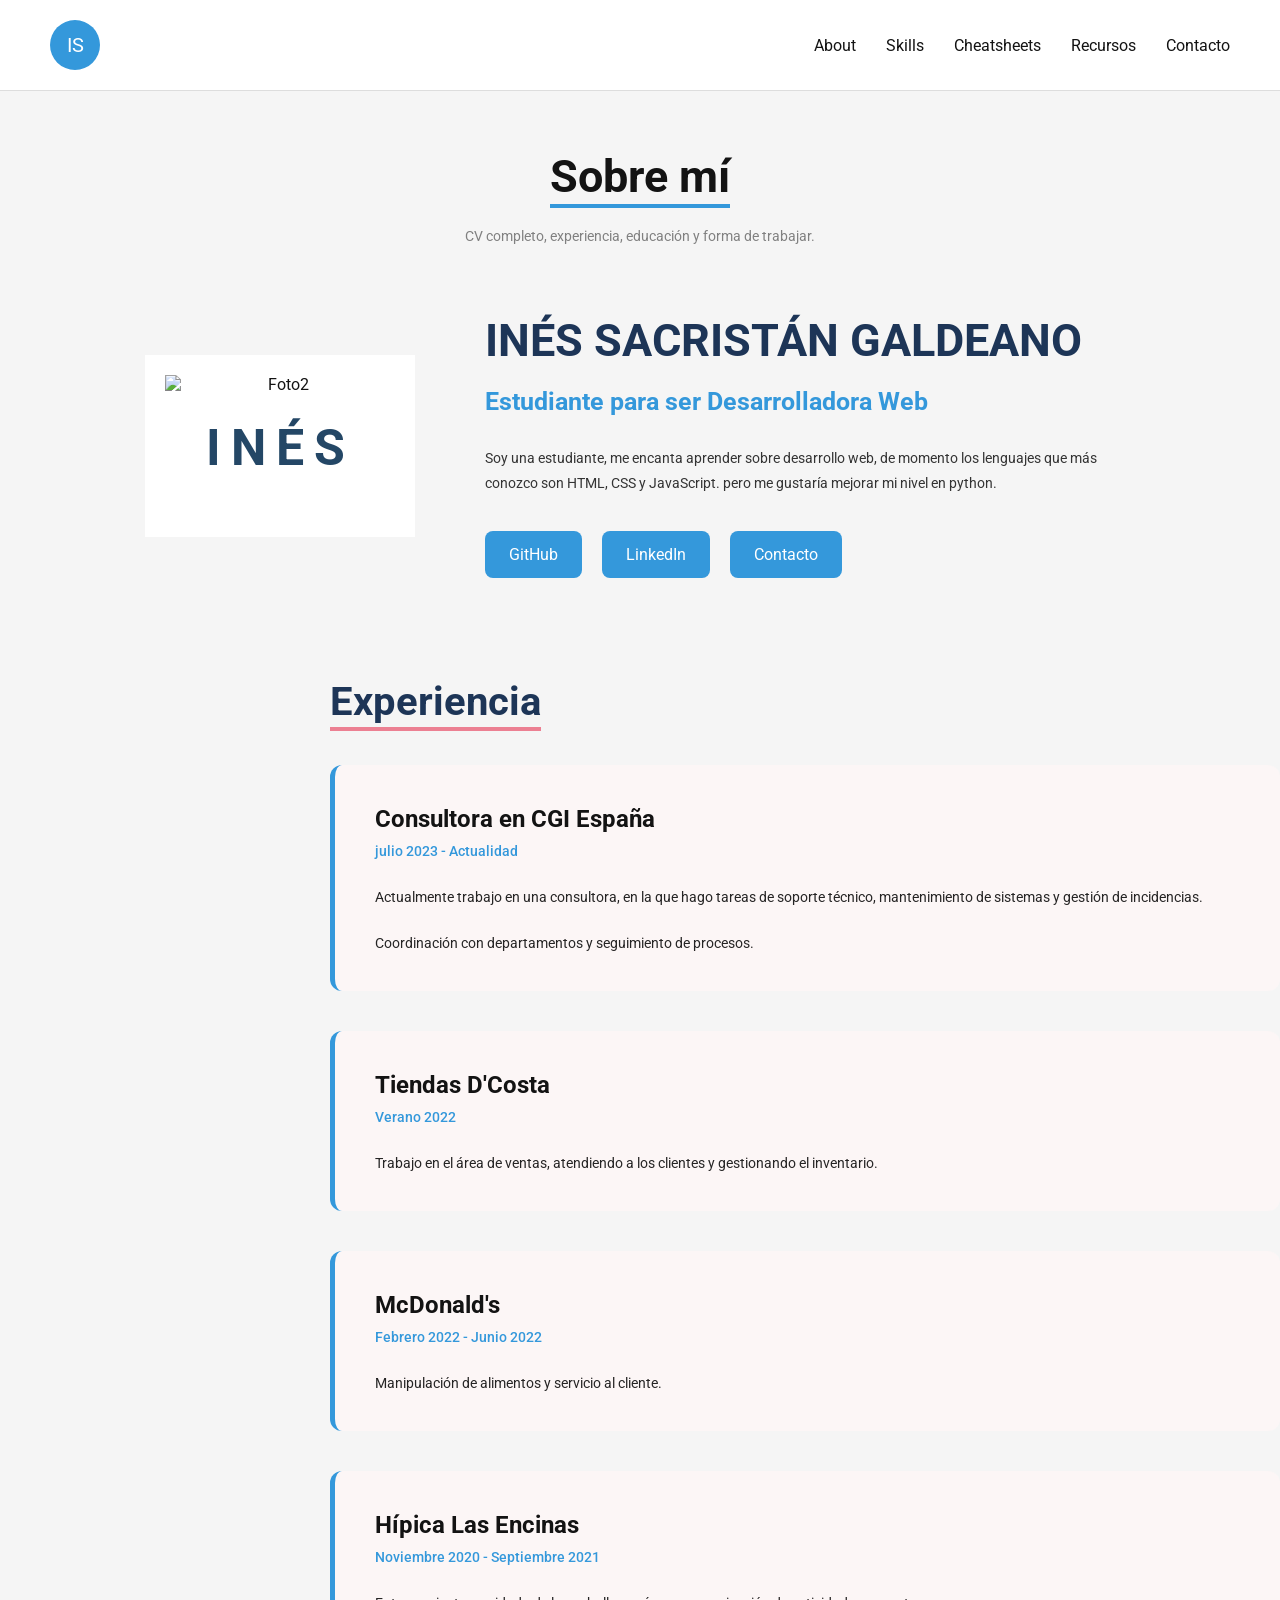
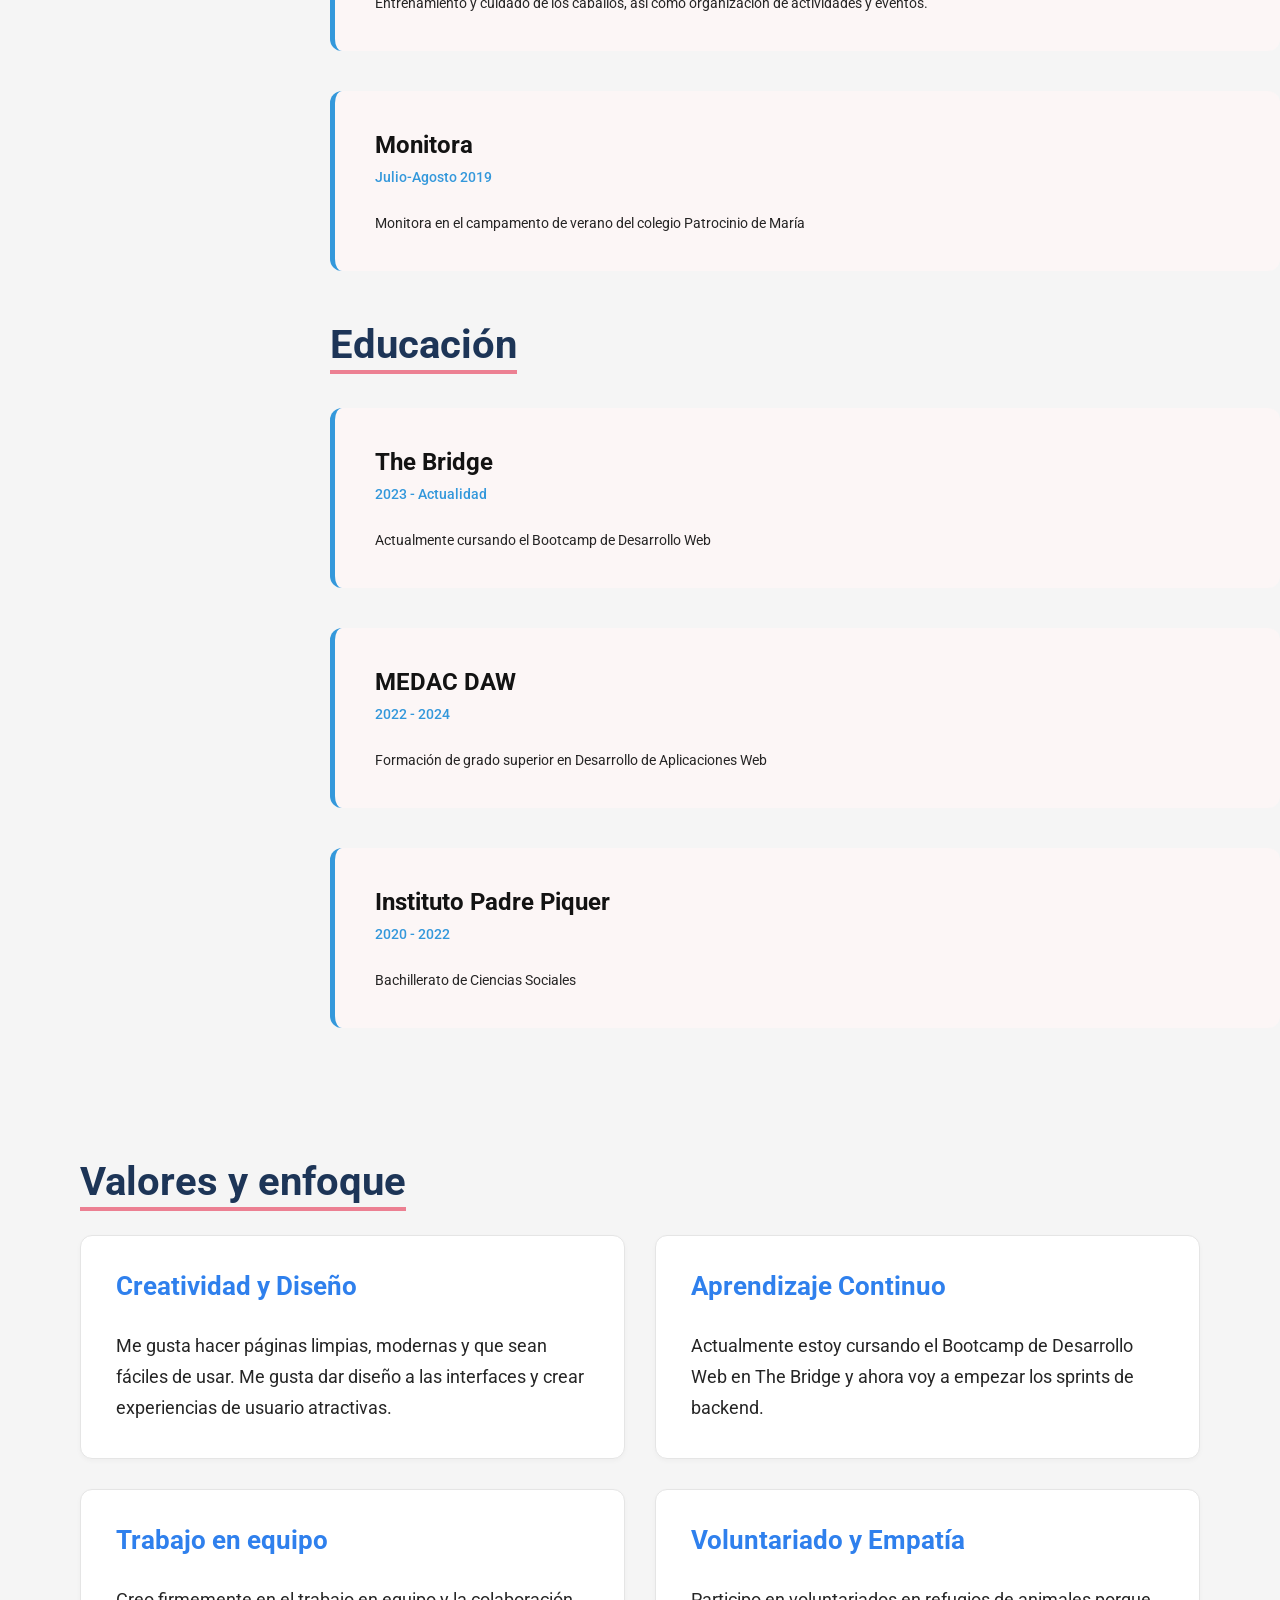
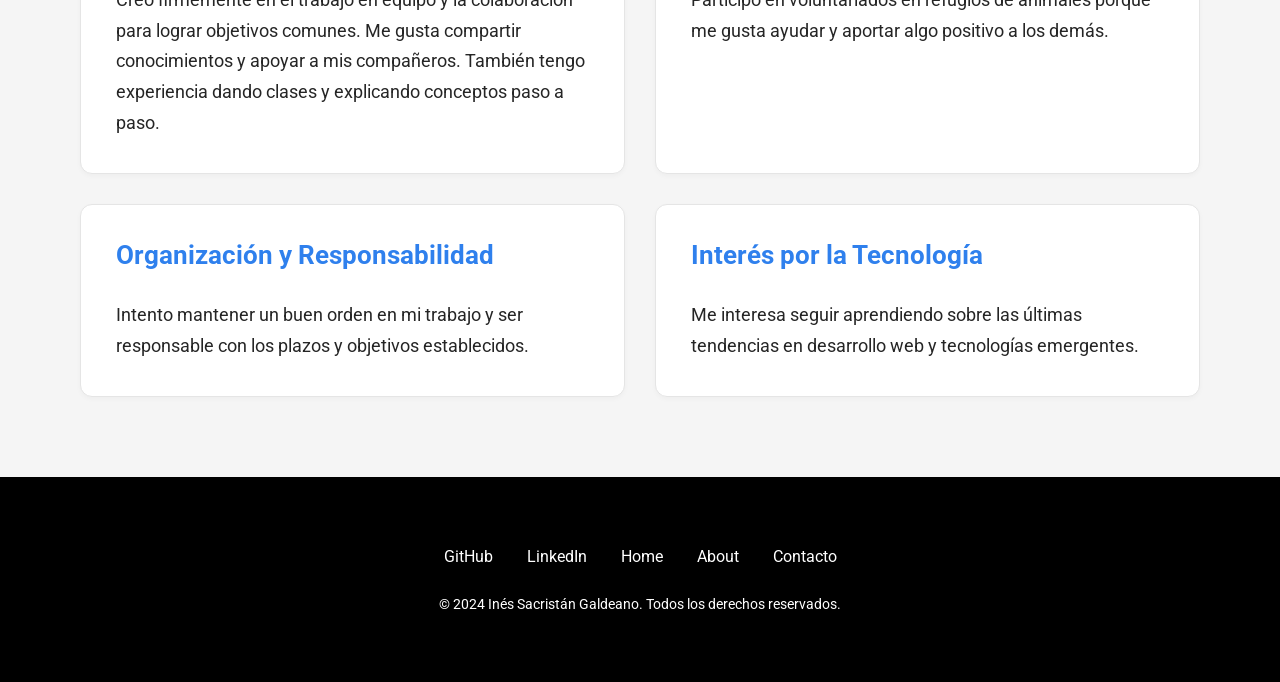
==== about.html @ 1d40e185 "Sprint 3: Finalización About Me" ====
<!DOCTYPE html>
<html lang="es">
<head>
  <meta charset="UTF-8">
  <title>About - CV & Portfolio</title>
  <link rel="stylesheet" href="CSS/reset.css">
  <link rel="stylesheet" href="CSS/styles.css">
</head>

<body class="about">
    <header>
    <nav>
        <a href="index.html" class="logo">IS</a>

        <ul>
            <li><a href="about.html">About</a></li>
            <li><a href="skills.html">Skills</a></li>
            <li><a href="cheatsheets.html">Cheatsheets</a></li>
            <li><a href="recursos.html">Recursos</a></li>
            <li><a href="contacto.html">Contacto</a></li>
        </ul>
        <div class="hamburguesa">☰</div>
    </nav>
    </header>
    <div class="titulo">
        <h1>Sobre mí</h1>
        <p>CV completo, experiencia, educación y forma de trabajar.</p>
    </div>

    <section class = "Sobremi">
        <div class="foto-polaroid">
            <img src="https://res.cloudinary.com/dtuc8tmpu/image/upload/v1778611670/foto_Tomi.jpg" alt="Foto2">
            <h1>INÉS</h1>
        </div>
    <div class="contenido">
       <h2>INÉS SACRISTÁN GALDEANO</h2>
       <h3>Estudiante para ser Desarrolladora Web</h3>
       <p>Soy una estudiante, me encanta aprender sobre desarrollo web, de momento los lenguajes que más conozco son HTML, CSS y JavaScript. pero me gustaría mejorar mi nivel en python.</p>
    
    <div class="botones">
        <a href="https://github.com/13082002-eng" target="_blank" class="boton">GitHub</a>
       <a href="https://www.linkedin.com/feed/" target="_blank" class="boton">LinkedIn</a>
       <a href="contacto.html" target="_blank" class="boton">Contacto</a>
    </div>
    </div>
    </section>

    <section class="experiencia">
        <h1>Experiencia</h1>
            <div class="CGI">
                <h2>Consultora en CGI España</h2>
                <p class="fecha">julio 2023 - Actualidad</p>
                <p>Actualmente trabajo en una consultora, en la que hago tareas de soporte técnico, mantenimiento de sistemas y gestión de incidencias.</p>
                <p>Coordinación con departamentos y seguimiento de procesos.</p>
            </div>
            <div class ="tiendas">
                <h2>Tiendas D'Costa</h2>
                <p class="fecha">Verano 2022</p>
                <p>Trabajo en el área de ventas, atendiendo a los clientes y gestionando el inventario.</p>
            </div>
            <div class="McDonald">
                <h2>McDonald's</h2>
                <p class="fecha">Febrero 2022 - Junio 2022</p>
                <p>Manipulación de alimentos y servicio al cliente.</p>
            </div>
            <div class="equitacion">
                <h2>Hípica Las Encinas</h2>
                <p class="fecha">Noviembre 2020 - Septiembre 2021</p>
                <p>Entrenamiento y cuidado de los caballos, así como organización de actividades y eventos.</p>
            </div>
            <div class ="monitora">
                <h2>Monitora</h2>
                <p class="fecha">Julio-Agosto 2019</p>
                <p>Monitora en el campamento de verano del colegio Patrocinio de María</p>
            </div>
    </section>

    <section class="educacion">
        <h1>Educación</h1>
        <div class="TheBridge">
            <h2>The Bridge</h2>
            <p class="fecha">2023 - Actualidad</p>
            <p>Actualmente cursando el Bootcamp de Desarrollo Web</p>
        </div>
        <div class="MEDAC">
            <h2>MEDAC DAW</h2>
            <p class="fecha">2022 - 2024</p>
            <p>Formación de grado superior en Desarrollo de Aplicaciones Web</p>
        </div>
        <div class="PadrePiquer">
            <h2>Instituto Padre Piquer</h2>
            <p class="fecha">2020 - 2022</p>
            <p>Bachillerato de Ciencias Sociales</p>
        </div>
    </section>

    <section class="valores">
        <h1>Valores y enfoque</h1>
        <div class="creatividad">
            <h2>Creatividad y Diseño</h2>
            <p>Me gusta hacer páginas limpias, modernas y que sean fáciles de usar. Me gusta dar diseño a las interfaces y crear experiencias de usuario atractivas.</p>
        </div>
        <div class="aprendizaje">
            <h2>Aprendizaje Continuo</h2>
            <p>Actualmente estoy cursando el Bootcamp de Desarrollo Web en The Bridge y ahora voy a empezar los sprints de backend.</p>
        </div>
        <div class="equipo">
            <h2>Trabajo en equipo</h2>
            <p>Creo firmemente en el trabajo en equipo y la colaboración para lograr objetivos comunes. Me gusta compartir conocimientos y apoyar a mis compañeros. También tengo experiencia dando clases y explicando conceptos paso a paso.</p>
        </div>
        <div class="voluntariado">
            <h2>Voluntariado y Empatía</h2>
            <p>Participo en voluntariados en refugios de animales porque me gusta ayudar y aportar algo positivo a los demás.</p>
        </div>
        <div class="organizacion">
            <h2>Organización y Responsabilidad</h2>
            <p>Intento mantener un buen orden en mi trabajo y ser responsable con los plazos y objetivos establecidos.</p>
        </div>
        <div class="interes">
            <h2>Interés por la Tecnología</h2>
            <p>Me interesa seguir aprendiendo sobre las últimas tendencias en desarrollo web y tecnologías emergentes.</p>
        </div>
    </section>
    <footer>
      <a href="https://github.com/13082002-eng" target="_blank">GitHub</a>
       <a href="https://www.linkedin.com/feed/" target="_blank">LinkedIn</a>
       <a href="index.html">Home</a>
        <a href="about.html" target="_blank">About</a>
       <a href="contacto.html" target="_blank">Contacto</a>
        <p>© 2024 Inés Sacristán Galdeano. Todos los derechos reservados.</p>
    </footer>
</body>
</html>
---- CSS/styles.css ----
@import url('https://fonts.googleapis.com/css2?family=Roboto:wght@300;400;500;700;900&display=swap');

:root{
    /*Pesos de fuente*/
    --peso-light: 300;
    --peso-normal: 400;
    --peso-medium: 500;
    --peso-bold: 700;
    --peso-black: 900;
    /*Colores*/
    --color-principal: #6c63ff;


    --color-secundario: #aca4a4;
    --color-fondo: #f5f5f5;
    --color-texto: #131313;
    --color-hover: #8b84ff;
}

body{
    font-family: 'Roboto', sans-serif;
    background-color: var(--color-fondo);
    color: var(--color-texto);
}

header{
    position: fixed;
    top:0;
    width: 100%;
    background-color: white;
    border-bottom: 1px solid #ddd;
    padding: 20px 50px;
}

nav{
    display: flex;
    justify-content: space-between;
    align-items: center;
}

nav ul{
    display: flex;
    gap: 30px;
}

nav a{
    color: var(--color-texto);
    transition: 0.3s;
    font-weight: var(--medium);
    position:relative;
}

nav a:hover{
    color: var(--color-principal);
}

nav a::after{
    content: "";
    position: absolute;
    left: 0;
    bottom: -5px;
    width: 0%;
    height: 2px;
    background-color: var(--color-principal);
    transition: 0.3s;
}

nav a:hover::after{
    width: 100%;
}

.logo{
    width: 50px;
    height: 50px;
    border-radius: 50%;
    background-color: var(--color-principal);
    color: white;
    display: flex;
    justify-content: center;
    align-items: center;
    font-weight: var(--black);
    font-size: 20px;
}

/* CUERPO */

.cuerpo{
    min-height: 100vh;
    display: flex;
    justify-content: center;
    align-items: center;
    gap: 80px;
    padding: 120px 50px;
}

.cuerpo img{
    width: 350px;
    height: 350px;
    object-fit: cover;
    border-radius: 50%;
    border: 5px solid white;
}

.cuerpo div{
    max-width: 600px;
}

.cuerpo h1{
    font-size: 60px;
    margin-bottom: 20px;
    font-weight: var(--black);
}

.cuerpo p{
    line-height: 1.8;
    font-size: 18px;
    font-weight: var(--regular);
}

/* HAMBURGUESA */

.hamburguesa{
    display: none;
    font-size: 35px;
    cursor: pointer;
}

/*CONTACTO*/

/* CENTRAR FORMULARIO */
form{
    width: 100%;
    max-width: 500px;
    margin: 120px auto;
    padding: 40px;
    background-color: white;
    border-radius: 12px;
    box-shadow: 0 10px 30px rgba(0,0,0,0.1);
    display: flex;
    flex-direction: column;
    gap: 15px;
    margin-top: -10px;
}

/* LABELS */
label{
    font-weight: 500;
    margin-top: 10px;
}

/* INPUTS Y TEXTAREA */
input, textarea{
    padding: 12px;
    border: 1px solid #ddd;
    border-radius: 8px;
    font-size: 16px;
    transition: 0.3s;
}

/* EFECTO AL HACER CLICK */
input:focus,
textarea:focus{
    border-color: var(--color-principal);
    outline: none;
}

/* TEXTAREA */
textarea{
    min-height: 120px;
    resize: none;
}

/* BOTÓN */
button{
    padding: 12px;
    background-color: var(--color-principal);
    color: white;
    border: none;
    border-radius: 8px;
    font-weight: 600;
    cursor: pointer;
    transition: 0.3s;
}

/* HOVER BOTÓN */
button:hover{
    background-color: var(--color-hover);
}

/*CONTACTO*/

.contacto{
    padding: 120px 50px;
    text-align: center;
    text-decoration: underline rgb(175, 44, 223);
}

.parrafo{
    padding: 50px;
    text-align: center;
    margin-top: -150px;
    color: grey;
}

/* FOOTER */

footer{
    background-color: black;
    text-align: center;
    padding: 70px 0;
    margin-top: 50px;
}

footer p{
    color: white;
    font-size: 14px;
}

footer a{
    color: white;
    margin: 0 15px;
    transition: 0.3s;
}

footer a:hover{
    color: var(--color-principal);
}

p{
    margin-top: 30px;
    font-size: 14px;
    color: #000000da;
}


/* RESPONSIVE */

@media(max-width: 768px){

    nav ul{
        display: none;
    }

    .hamburguesa{
        display: block;
    }

    .cuerpo{
        flex-direction: column;
        text-align: center;
    }

    .cuerpo h1{
        font-size: 40px;
    }

    .cuerpo img{
        width: 250px;
        height: 250px;
    }
}

/* ABOUT */

.about .logo{
    color:white;
    background-color: #3498db;
}

/* FOTO POLAROID + CONTENIDO */

.titulo{
    text-align: center;
    margin-top: 150px;
    margin-bottom: 70px;
}

.titulo h1{
    font-size: 45px;
    text-decoration: underline #3498db;
    text-underline-offset: 12px;
}

.titulo p{
    margin-top: 25px;
    color: gray;
}

/* SECCION SOBRE MI */

.Sobremi{
    display: flex;
    margin-top: -50px;
    justify-content: center;
    align-items: center;
    gap: 70px;
    padding: 50px;
    flex-wrap: wrap;
}

/* FOTO POLAROID */

.foto-polaroid{
    width: 270px;
    background-color: white;
    padding: 20px 20px 60px 20px;
    text-align: center;
}

.foto-polaroid img{
    width: 100%;
    display: block;
}

.foto-polaroid h1{
    margin-top: 25px;
    letter-spacing: 10px;
    font-size: 50px;
    color: #244766;
}

/* CONTENIDO */

.contenido{
    max-width: 650px;
}

.contenido h2{
    font-size: 45px;

    margin-bottom: 20px;

    color: #1d3557;
}

.contenido h3{
    color: #3498db;

    margin-bottom: 30px;

    font-size: 25px;
}

.contenido p{
    line-height: 1.8;

    color: #333;

    margin-bottom: 35px;
}

/* BOTONES */

.botones{
    display: flex;

    gap: 20px;
}

.boton{
    text-decoration: none;

    background-color: #3498db;

    color: white;

    padding: 14px 24px;

    border-radius: 8px;

    transition: 0.3s;
}

.boton:hover{
    background-color: #217dbb;
}

/*EXPERIENCIA y EDUCACIÓN*/

.experiencia, .educacion{
    display: flex;
    flex-direction: column;
    gap: 40px;
}

.experiencia h1, .educacion h1{
    margin-left: 330px;
}

.experiencia h1, .educacion h1, .valores h1{
    font-size: 40px;
    color: #1d3557;
    margin-top: 50px;
    text-decoration: underline rgb(236, 128, 146);
    text-underline-offset: 12px;
}


.CGI, .tiendas, .McDonald, .equitacion, .monitora, .TheBridge, .MEDAC, .PadrePiquer{
    background-color: rgb(252, 246, 246);
    padding: 40px;
    border-radius: 12px;
    border-left: #3498db 5px solid;
    margin-left: 330px;
}

.fecha{
    color: #3498db;
    font-weight: 500;
    margin-top: 10px;
}

/* VALORES */

.valores {
    max-width: 1200px;
    margin: 80px auto;
}

/* GRID */
.valores {
    display: grid;
    grid-template-columns: repeat(2, 1fr);
    gap: 30px;
    padding: 0 40px;
}

/* El título ocupa toda la fila */
.valores > h1 {
    grid-column: 1 / -1;
}

/* TARJETAS */
.valores div {
    background-color: white;
    border: 1px solid #e5e5e5;
    border-radius: 12px;
    padding: 35px;
    box-shadow: 0 2px 5px rgba(0,0,0,0.03);
}

/* TITULOS */
.valores h2 {
    color: #2f80ed;
    margin-bottom: 20px;
    font-size: 26px;
}

/* TEXTO */
.valores p {
    line-height: 1.7;
    font-size: 18px;
}

body.about {
    background-color: #f5f5f5;
}

/* RESPONSIVE */
@media (max-width: 768px) {
    .valores {
        grid-template-columns: 1fr;
    }
}
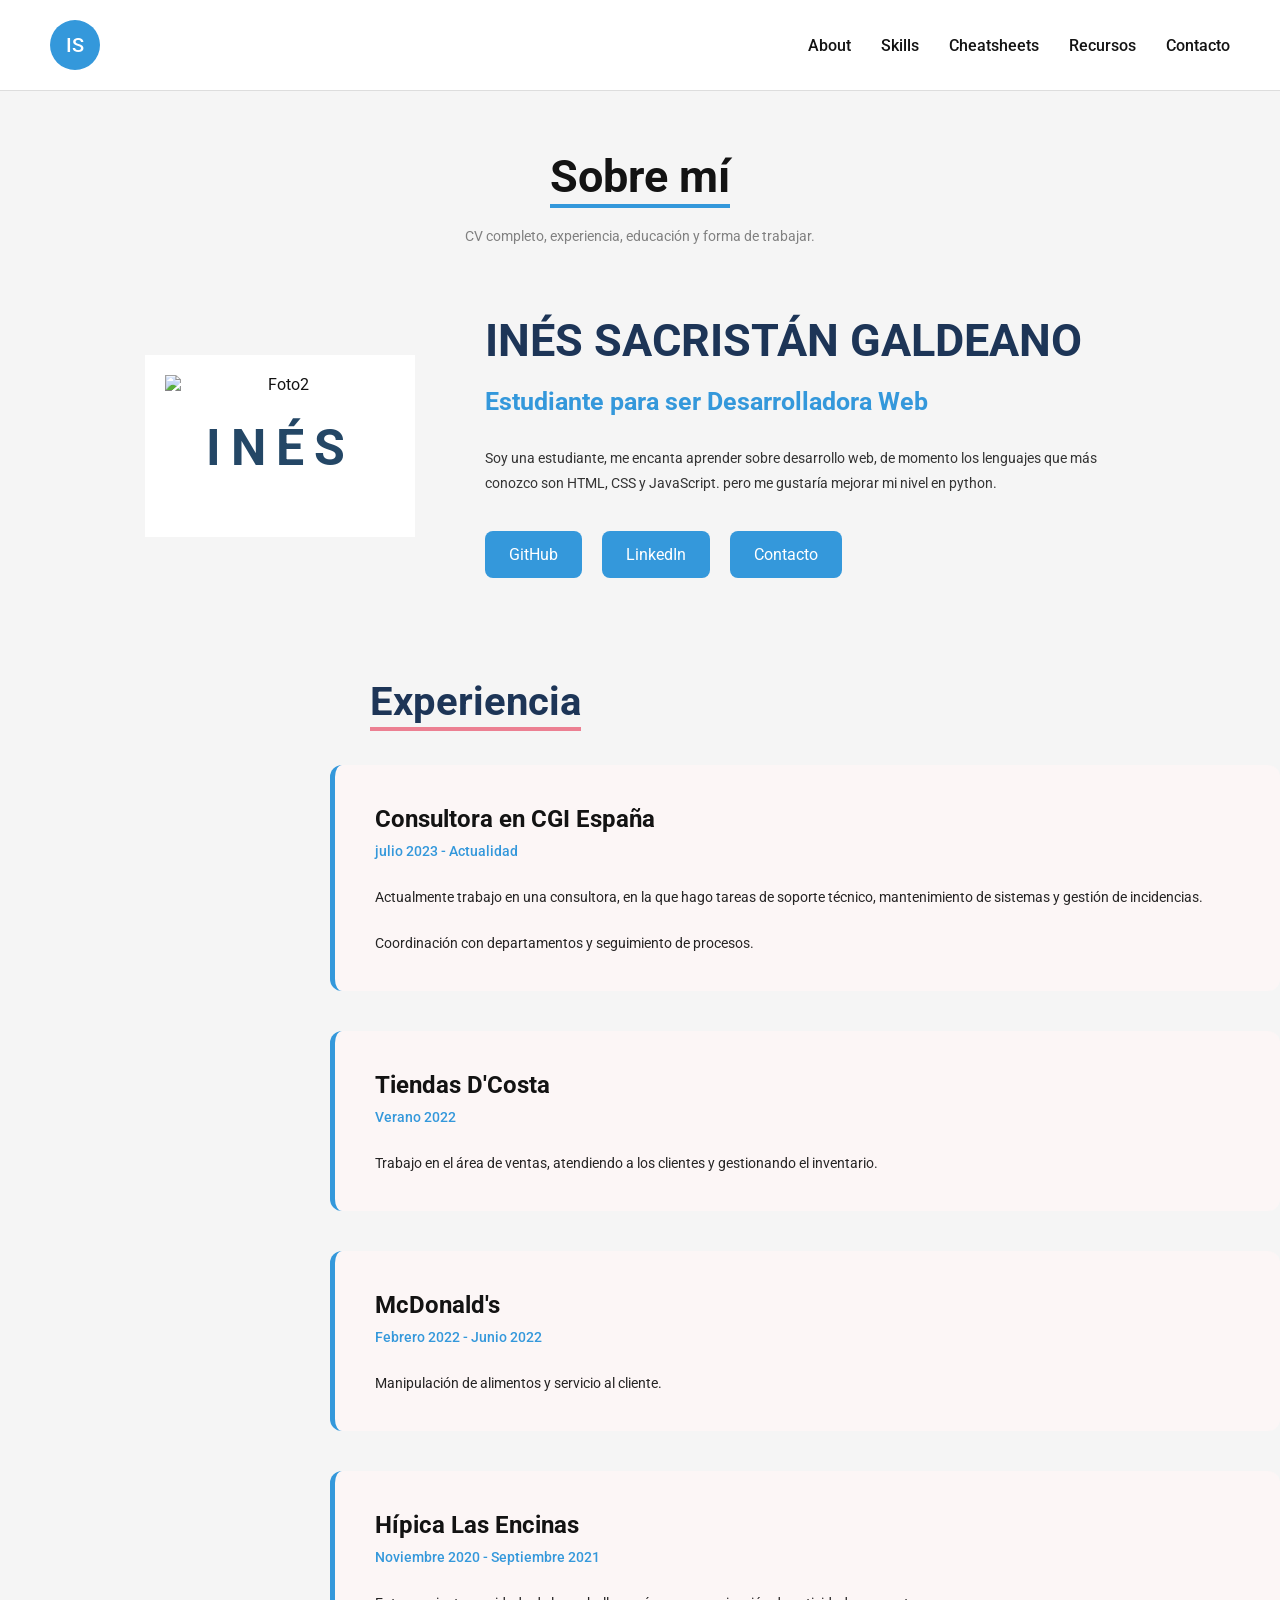
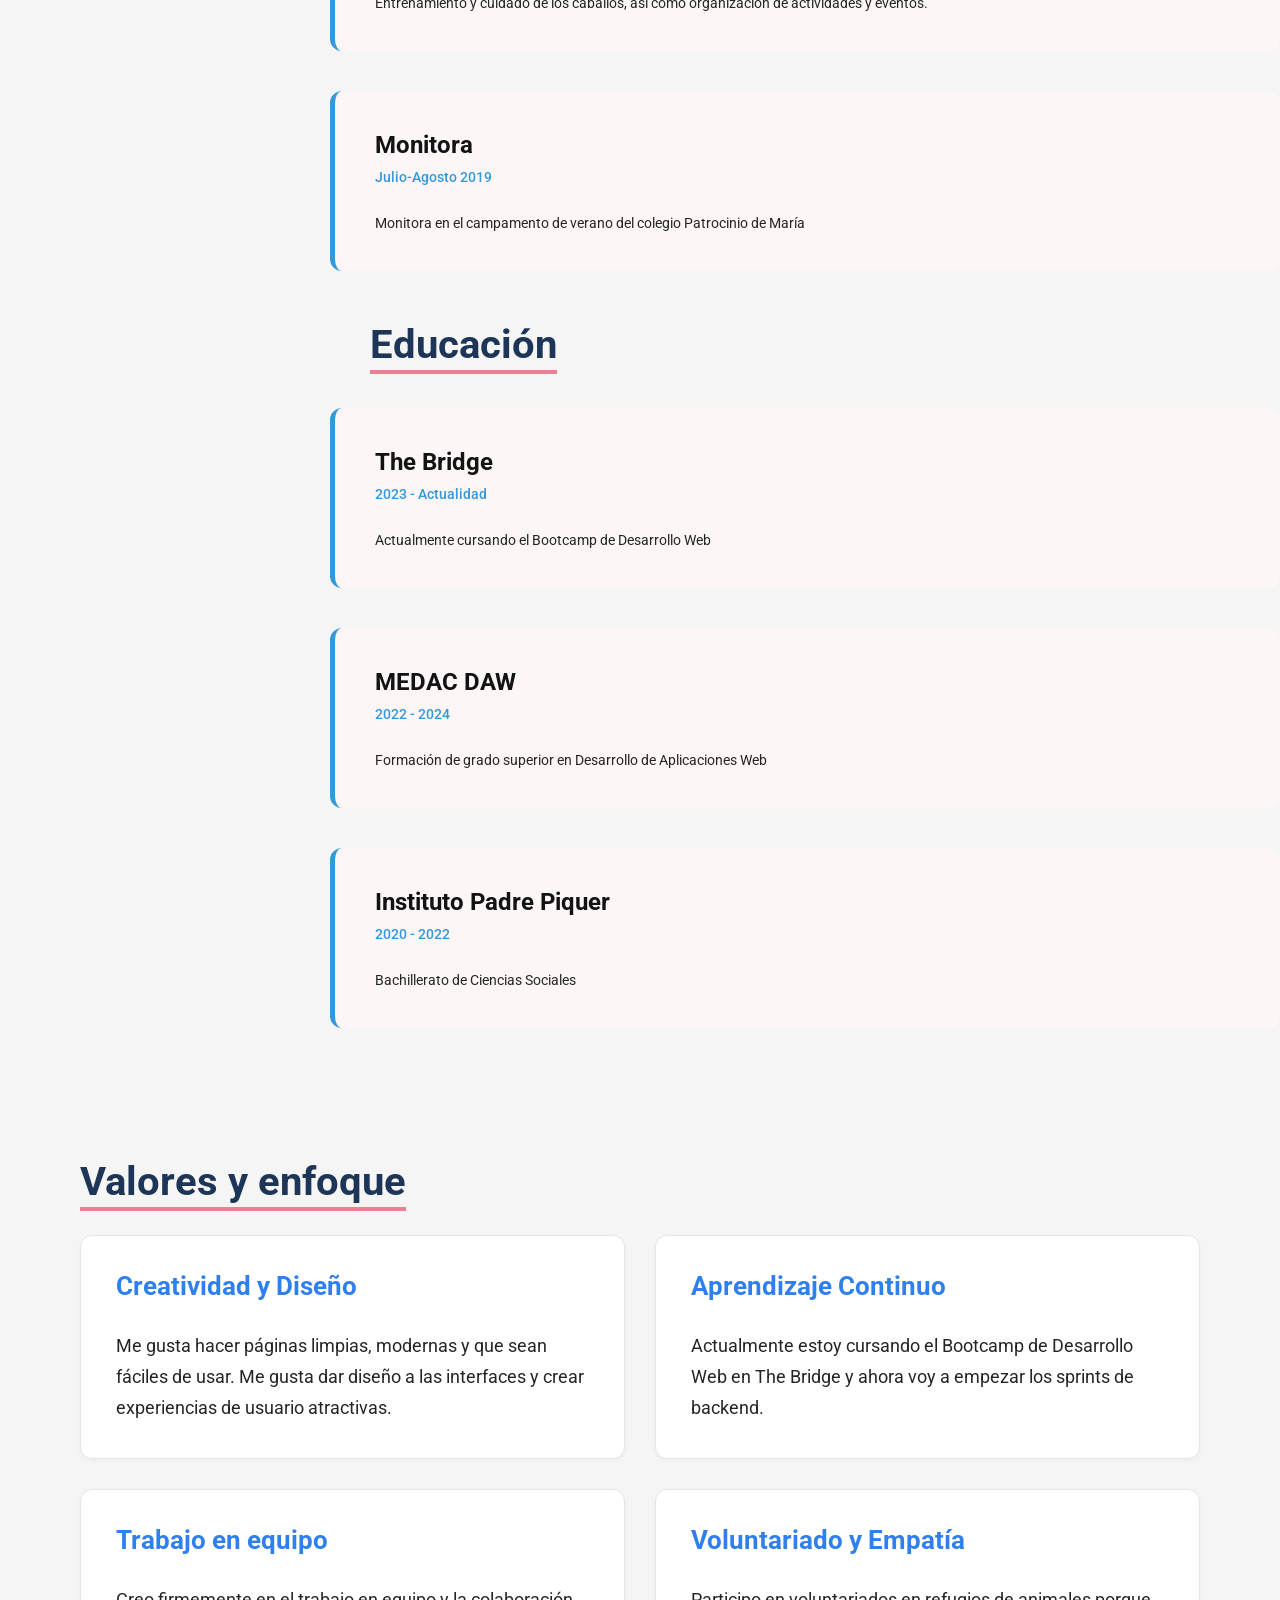
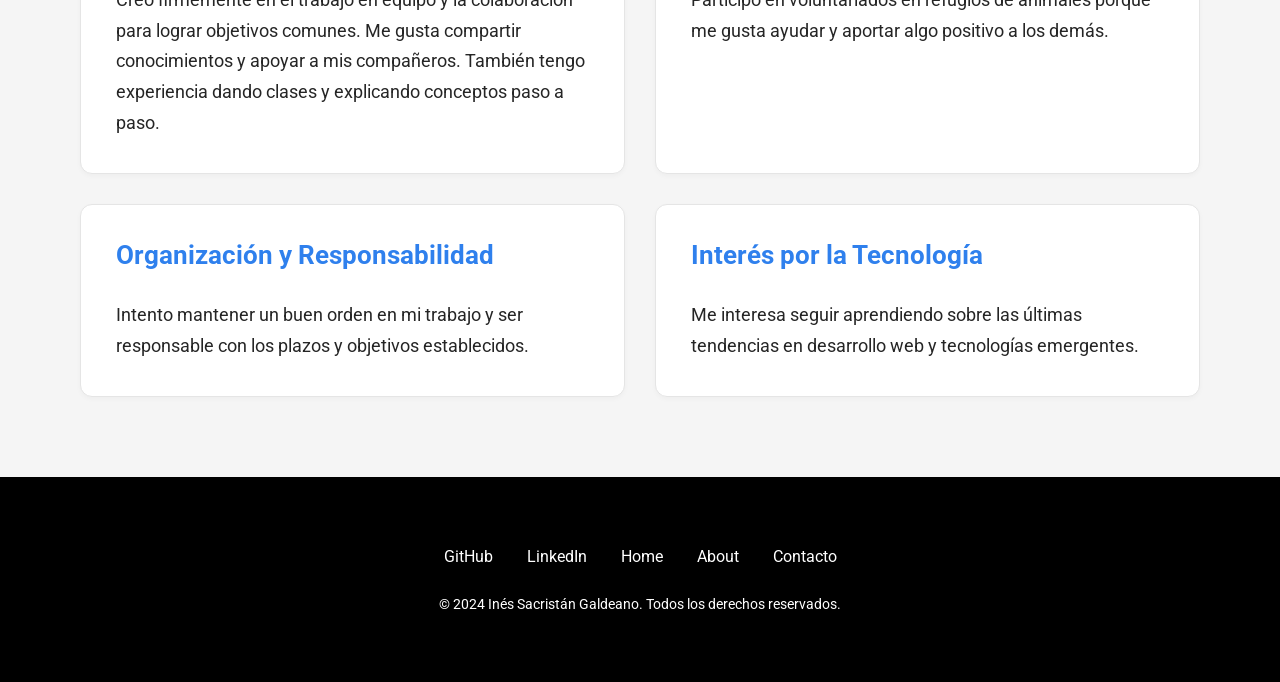
==== commit 59c16ca6: "Sprint 3: Finalización About Me" ====
--- a/about.html
+++ b/about.html
@@ -2,6 +2,7 @@
 <html lang="es">
 <head>
   <meta charset="UTF-8">
+  <meta name="viewport" content="width=device-width, initial-scale=1.0">
   <title>About - CV & Portfolio</title>
   <link rel="stylesheet" href="CSS/reset.css">
   <link rel="stylesheet" href="CSS/styles.css">
@@ -9,7 +10,7 @@
 
 <body class="about">
     <header>
-    <nav>
+    <nav class="navAbout">
         <a href="index.html" class="logo">IS</a>
 
         <ul>
@@ -22,6 +23,7 @@
         <div class="hamburguesa">☰</div>
     </nav>
     </header>
+    <main>
     <div class="titulo">
         <h1>Sobre mí</h1>
         <p>CV completo, experiencia, educación y forma de trabajar.</p>
@@ -38,9 +40,9 @@
        <p>Soy una estudiante, me encanta aprender sobre desarrollo web, de momento los lenguajes que más conozco son HTML, CSS y JavaScript. pero me gustaría mejorar mi nivel en python.</p>
     
     <div class="botones">
-        <a href="https://github.com/13082002-eng" target="_blank" class="boton">GitHub</a>
-       <a href="https://www.linkedin.com/feed/" target="_blank" class="boton">LinkedIn</a>
-       <a href="contacto.html" target="_blank" class="boton">Contacto</a>
+        <a href="https://github.com/13082002-eng" target="_blank" rel="noopener noreferrer" class="boton">GitHub</a>
+       <a href="https://www.linkedin.com/feed/" target="_blank" rel="noopener noreferrer" class="boton">LinkedIn</a>
+       <a href="contacto.html" class="boton">Contacto</a>
     </div>
     </div>
     </section>
@@ -121,12 +123,13 @@
             <p>Me interesa seguir aprendiendo sobre las últimas tendencias en desarrollo web y tecnologías emergentes.</p>
         </div>
     </section>
-    <footer>
-      <a href="https://github.com/13082002-eng" target="_blank">GitHub</a>
-       <a href="https://www.linkedin.com/feed/" target="_blank">LinkedIn</a>
-       <a href="index.html">Home</a>
-        <a href="about.html" target="_blank">About</a>
-       <a href="contacto.html" target="_blank">Contacto</a>
+    </main>
+    <footer class="footerabout">
+        <a href="https://github.com/13082002-eng" target="_blank" rel="noopener noreferrer">GitHub</a>
+        <a href="https://www.linkedin.com/feed/" target="_blank" rel="noopener noreferrer">LinkedIn</a>
+        <a href="index.html">Home</a>
+        <a href="about.html">About</a>
+        <a href="contacto.html">Contacto</a>
         <p>© 2024 Inés Sacristán Galdeano. Todos los derechos reservados.</p>
     </footer>
 </body>
--- a/CSS/styles.css
+++ b/CSS/styles.css
@@ -9,12 +9,11 @@
     --peso-black: 900;
     /*Colores*/
     --color-principal: #6c63ff;
-
-
     --color-secundario: #aca4a4;
     --color-fondo: #f5f5f5;
     --color-texto: #131313;
-    --color-hover: #8b84ff;
+    --color-hoverabout: #8b84ff;
+    --color-indexbotones: rgb(214, 95, 167);
 }
 
 body{
@@ -30,6 +29,7 @@
     background-color: white;
     border-bottom: 1px solid #ddd;
     padding: 20px 50px;
+    z-index: 1000;
 }
 
 nav{
@@ -46,12 +46,12 @@
 nav a{
     color: var(--color-texto);
     transition: 0.3s;
-    font-weight: var(--medium);
+    font-weight: var(--peso-medium);
     position:relative;
 }
 
 nav a:hover{
-    color: var(--color-principal);
+    color: var(--color-indexbotones);
 }
 
 nav a::after{
@@ -61,7 +61,7 @@
     bottom: -5px;
     width: 0%;
     height: 2px;
-    background-color: var(--color-principal);
+    background-color: var(--color-indexbotones);
     transition: 0.3s;
 }
 
@@ -73,14 +73,14 @@
     width: 50px;
     height: 50px;
     border-radius: 50%;
-    background-color: var(--color-principal);
+    background-color: pink;
     color: white;
     display: flex;
     justify-content: center;
     align-items: center;
-    font-weight: var(--black);
     font-size: 20px;
 }
+
 
 /* CUERPO */
 
@@ -108,13 +108,12 @@
 .cuerpo h1{
     font-size: 60px;
     margin-bottom: 20px;
-    font-weight: var(--black);
 }
 
 .cuerpo p{
     line-height: 1.8;
     font-size: 18px;
-    font-weight: var(--regular);
+    font-weight: var(--peso-normal);
 }
 
 /* HAMBURGUESA */
@@ -131,7 +130,7 @@
 form{
     width: 100%;
     max-width: 500px;
-    margin: 120px auto;
+    margin: 40px auto 0;
     padding: 40px;
     background-color: white;
     border-radius: 12px;
@@ -139,7 +138,6 @@
     display: flex;
     flex-direction: column;
     gap: 15px;
-    margin-top: -10px;
 }
 
 /* LABELS */
@@ -184,7 +182,7 @@
 
 /* HOVER BOTÓN */
 button:hover{
-    background-color: var(--color-hover);
+    background-color: purple;
 }
 
 /*CONTACTO*/
@@ -222,8 +220,8 @@
     transition: 0.3s;
 }
 
-footer a:hover{
-    color: var(--color-principal);
+.footerIndex a:hover{
+    color: var(--color-indexbotones);
 }
 
 p{
@@ -384,7 +382,10 @@
 }
 
 .experiencia h1, .educacion h1{
-    margin-left: 330px;
+    max-width: 900px;
+    margin: 0 auto;
+    padding: 0 20px;
+    margin-left: 350px;
 }
 
 .experiencia h1, .educacion h1, .valores h1{
@@ -461,4 +462,75 @@
     .valores {
         grid-template-columns: 1fr;
     }
-}+}
+
+/*HOVER FOOTER ABOUT*/
+
+.footerabout a:hover{
+    color: #2f80ed;
+}
+
+.navAbout a:hover{
+    color: #2f80ed;
+}
+
+.navAbout a::after{
+    background-color: #2f80ed;
+}
+
+
+/*HOVER CONTACTO*/
+
+.footerContacto a:hover{
+    color: var(--color-principal);;
+}
+
+.NavContacto a:hover{
+    color:var(--color-principal);;
+}
+
+.NavContacto a::after{
+    background-color: var(--color-principal);;
+}
+
+.logoContacto{
+    width: 50px;
+    height: 50px;
+    border-radius: 50%;
+    background-color:rgb(175, 44, 223);
+    color: white;
+    display: flex;
+    justify-content: center;
+    align-items: center;
+    font-size: 20px;
+}
+
+@media(max-width:768px){
+
+    .Sobremi{
+        flex-direction: column;
+        text-align:center;
+    }
+
+    .botones{
+        flex-direction: column;
+    }
+
+    .experiencia h1,
+    .educacion h1{
+        margin-left:0;
+        text-align:center;
+    }
+
+    .CGI,
+    .tiendas,
+    .McDonald,
+    .equitacion,
+    .monitora,
+    .TheBridge,
+    .MEDAC,
+    .PadrePiquer{
+        margin-left:0;
+    }
+}
+
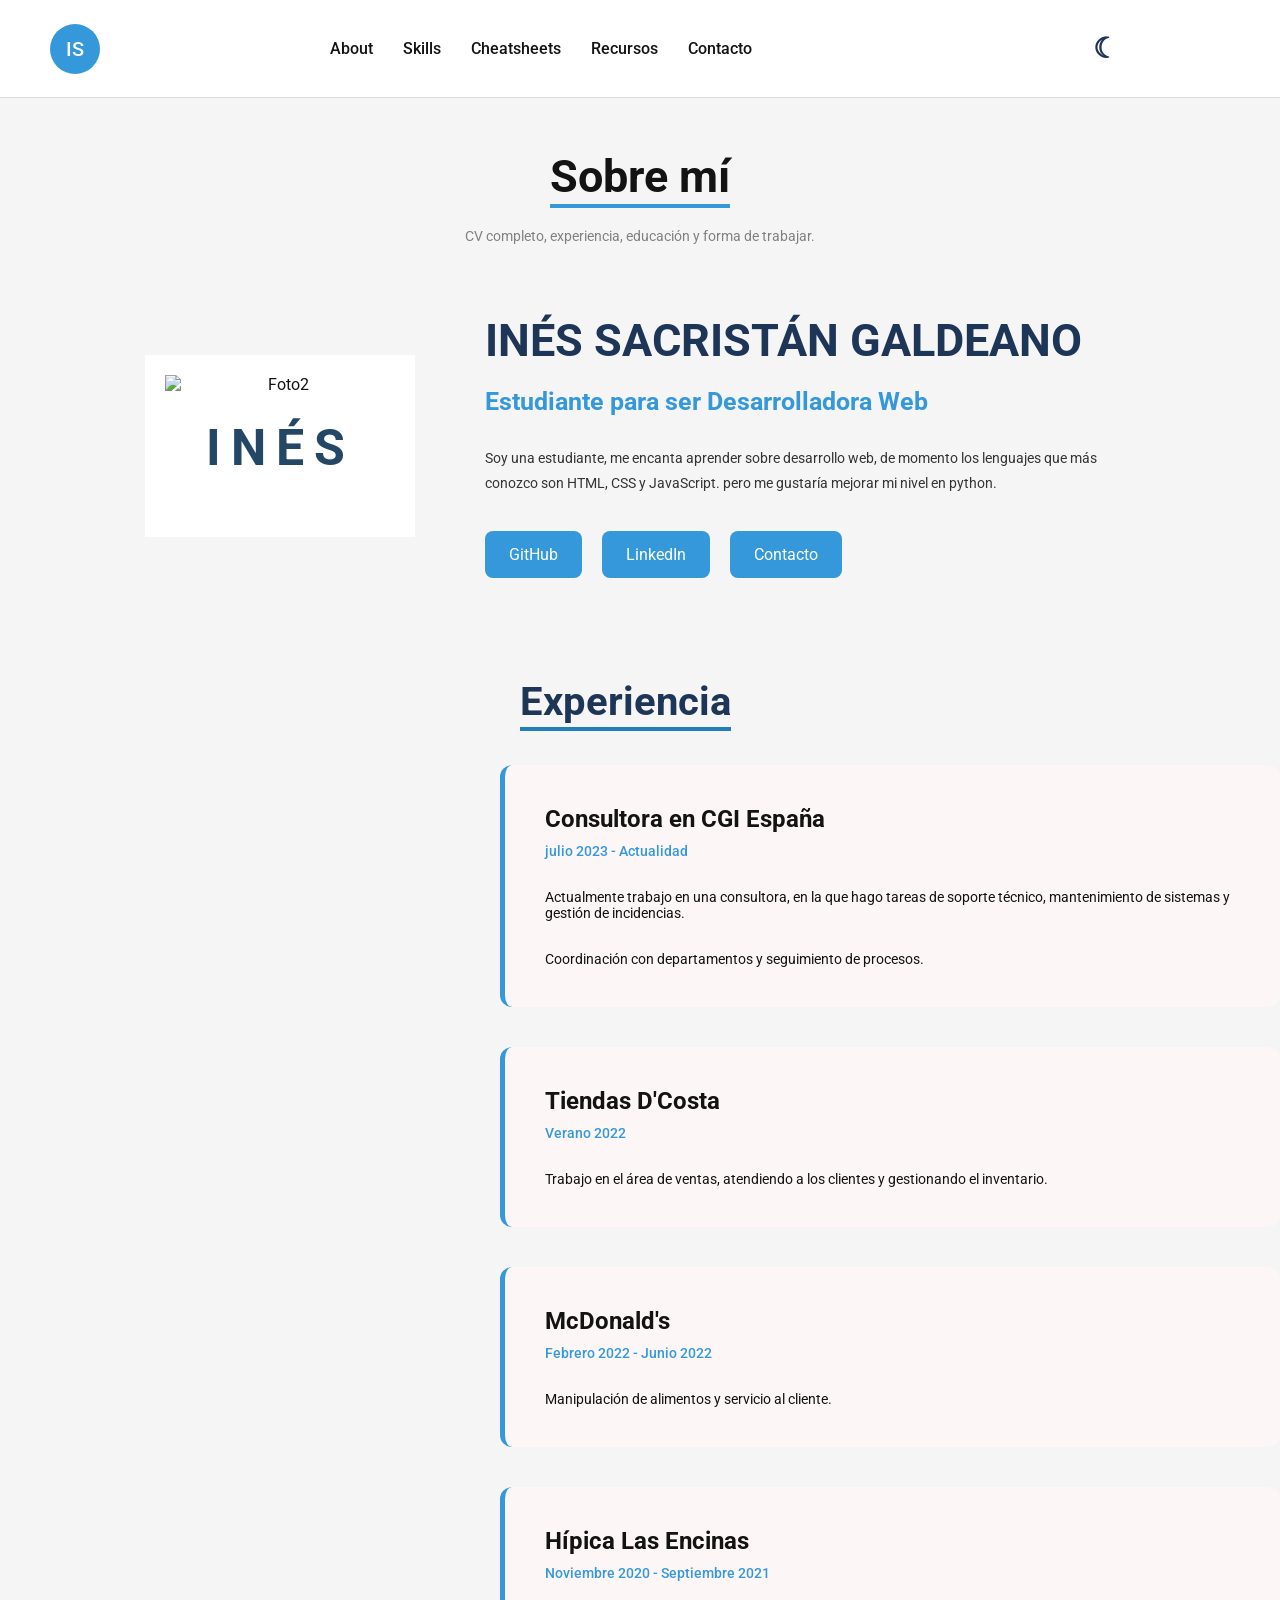
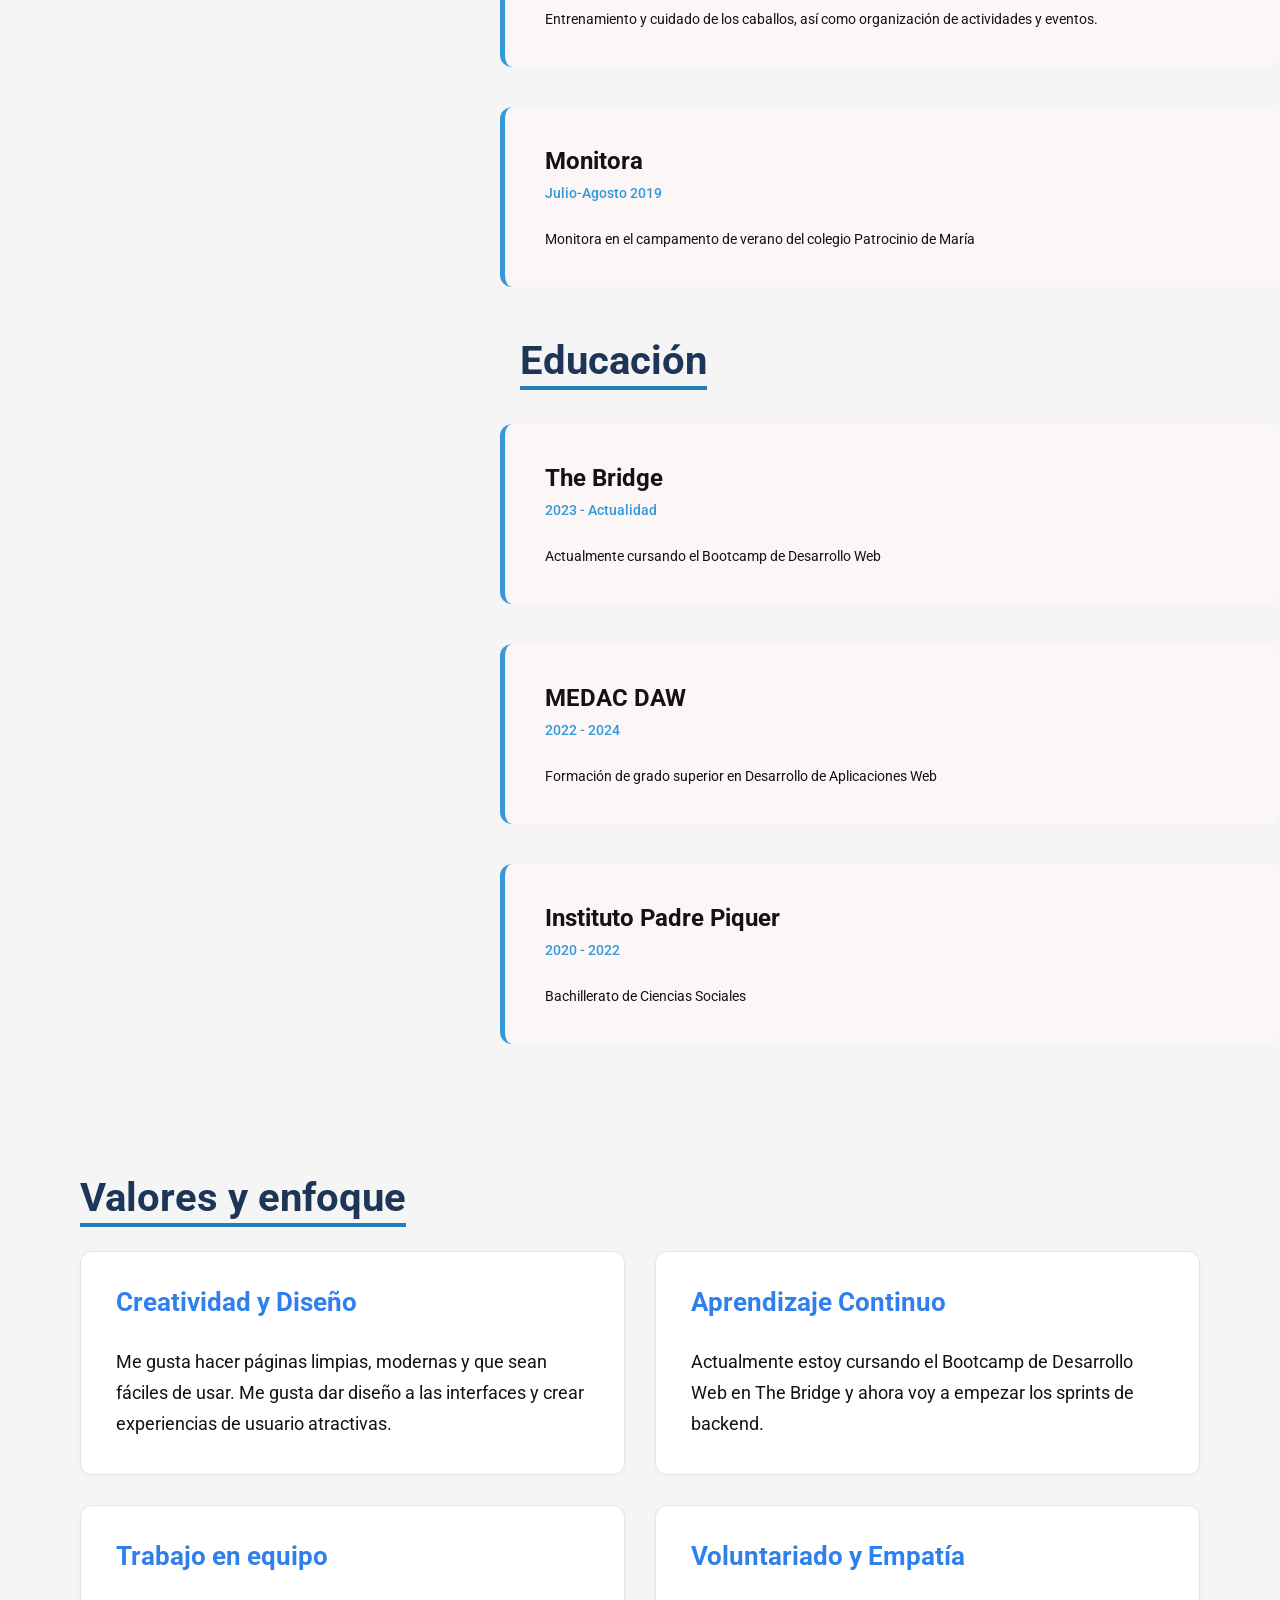
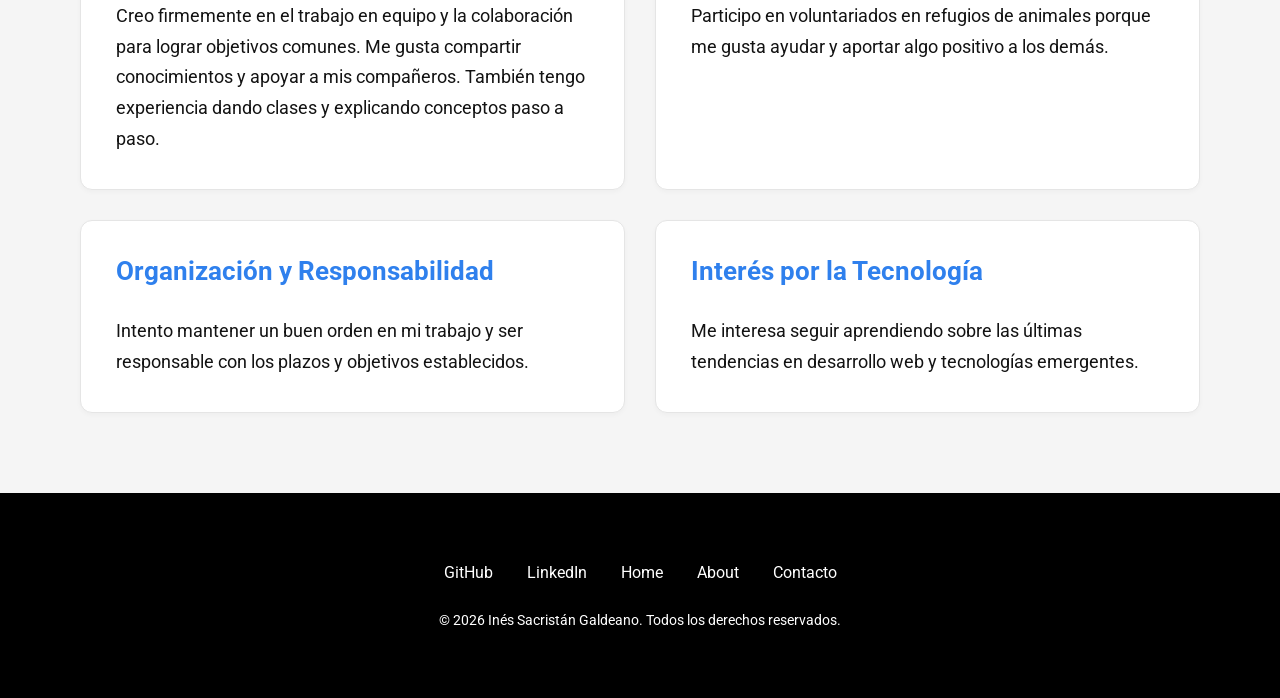
==== commit 8c39db0e: "Sprint 3: Finalización About Me" ====
--- a/about.html
+++ b/about.html
@@ -9,20 +9,7 @@
 </head>
 
 <body class="about">
-    <header>
-    <nav class="navAbout">
-        <a href="index.html" class="logo">IS</a>
-
-        <ul>
-            <li><a href="about.html">About</a></li>
-            <li><a href="skills.html">Skills</a></li>
-            <li><a href="cheatsheets.html">Cheatsheets</a></li>
-            <li><a href="recursos.html">Recursos</a></li>
-            <li><a href="contacto.html">Contacto</a></li>
-        </ul>
-        <div class="hamburguesa">☰</div>
-    </nav>
-    </header>
+    <div id="header"></div>
     <main>
     <div class="titulo">
         <h1>Sobre mí</h1>
@@ -124,13 +111,8 @@
         </div>
     </section>
     </main>
-    <footer class="footerabout">
-        <a href="https://github.com/13082002-eng" target="_blank" rel="noopener noreferrer">GitHub</a>
-        <a href="https://www.linkedin.com/feed/" target="_blank" rel="noopener noreferrer">LinkedIn</a>
-        <a href="index.html">Home</a>
-        <a href="about.html">About</a>
-        <a href="contacto.html">Contacto</a>
-        <p>© 2024 Inés Sacristán Galdeano. Todos los derechos reservados.</p>
-    </footer>
+    <div id="footer"></div>
+
+<script type="module" src="./JAVASCRIPT/main.js"></script>
 </body>
 </html>
--- a/CSS/styles.css
+++ b/CSS/styles.css
@@ -1,4 +1,8 @@
 @import url('https://fonts.googleapis.com/css2?family=Roboto:wght@300;400;500;700;900&display=swap');
+
+html{
+    scroll-behavior: smooth;
+}
 
 :root{
     /*Pesos de fuente*/
@@ -25,6 +29,7 @@
 header{
     position: fixed;
     top:0;
+    left: 0;
     width: 100%;
     background-color: white;
     border-bottom: 1px solid #ddd;
@@ -34,13 +39,13 @@
 
 nav{
     display: flex;
-    justify-content: space-between;
     align-items: center;
 }
 
 nav ul{
     display: flex;
     gap: 30px;
+    margin: 0 auto;
 }
 
 nav a{
@@ -134,7 +139,6 @@
     padding: 40px;
     background-color: white;
     border-radius: 12px;
-    box-shadow: 0 10px 30px rgba(0,0,0,0.1);
     display: flex;
     flex-direction: column;
     gap: 15px;
@@ -190,7 +194,10 @@
 .contacto{
     padding: 120px 50px;
     text-align: center;
-    text-decoration: underline rgb(175, 44, 223);
+}
+
+.contacto h1{
+    text-decoration: underline solid rgb(175, 44, 223);
 }
 
 .parrafo{
@@ -227,7 +234,6 @@
 p{
     margin-top: 30px;
     font-size: 14px;
-    color: #000000da;
 }
 
 
@@ -385,14 +391,14 @@
     max-width: 900px;
     margin: 0 auto;
     padding: 0 20px;
-    margin-left: 350px;
+    margin-left: 500px;
 }
 
 .experiencia h1, .educacion h1, .valores h1{
     font-size: 40px;
     color: #1d3557;
     margin-top: 50px;
-    text-decoration: underline rgb(236, 128, 146);
+    text-decoration: underline #217dbb;
     text-underline-offset: 12px;
 }
 
@@ -402,7 +408,8 @@
     padding: 40px;
     border-radius: 12px;
     border-left: #3498db 5px solid;
-    margin-left: 330px;
+    margin-left: 500px;
+    max-width: 900px;
 }
 
 .fecha{
@@ -457,6 +464,11 @@
     background-color: #f5f5f5;
 }
 
+body.about.dark-mode{
+    background-color: #121212;
+}
+
+
 /* RESPONSIVE */
 @media (max-width: 768px) {
     .valores {
@@ -464,34 +476,6 @@
     }
 }
 
-/*HOVER FOOTER ABOUT*/
-
-.footerabout a:hover{
-    color: #2f80ed;
-}
-
-.navAbout a:hover{
-    color: #2f80ed;
-}
-
-.navAbout a::after{
-    background-color: #2f80ed;
-}
-
-
-/*HOVER CONTACTO*/
-
-.footerContacto a:hover{
-    color: var(--color-principal);;
-}
-
-.NavContacto a:hover{
-    color:var(--color-principal);;
-}
-
-.NavContacto a::after{
-    background-color: var(--color-principal);;
-}
 
 .logoContacto{
     width: 50px;
@@ -534,3 +518,779 @@
     }
 }
 
+
+
+/*SRPINT 4*/
+
+@media(max-width:768px){
+
+    .nav-links{
+        display: none;
+        flex-direction: column;
+        position: absolute;
+        top: 90px;
+        right: 0;
+        background: white;
+        width: 100%;
+        text-align: center;
+        padding: 20px 0;
+    }
+
+    .nav-links.active{
+        display: flex;
+    }
+}
+
+/*MODO DARK*/
+
+.dark-mode-btn{
+    background: none;
+    border: none;
+    font-size: 28px;
+    cursor: pointer;
+    transition: 0.3s ease;
+    color: #1d3557; /* oscuro para modo claro */
+    margin-right: 100px;
+}
+
+.dark-mode-btn:hover{
+    transform: scale(1.1);
+    opacity: 0.8;
+    background: none;
+}
+
+.dark-mode .dark-mode-btn{
+    color: white;
+}
+
+.dark-mode{
+    background-color: #121212;
+    color: white;
+}
+
+.dark-mode header{
+    background-color: #1f1f1f;
+    border-bottom: 1px solid #333;
+}
+
+.dark-mode nav a{
+    color: white;
+}
+
+.dark-mode footer{
+    background-color: #1a1a1a;
+}
+
+.dark-mode .boton{
+    background-color: #444;
+}
+
+
+.dark-mode{
+    background-color: #121212;
+    color: white;
+}
+
+/* HEADER */
+.dark-mode header{
+    background-color: #1f1f1f;
+    border-bottom: 1px solid #333;
+}
+
+/* LINKS NAV */
+.dark-mode nav a{
+    color: white;
+}
+
+/* TITULOS */
+.dark-mode .contenido h2,
+.dark-mode .experiencia h1,
+.dark-mode .educacion h1,
+.dark-mode .valores h1,
+.dark-mode .titulo h1{
+    color: white;
+}
+
+/* SUBTITULOS */
+.dark-mode .contenido h3,
+.dark-mode .fecha,
+.dark-mode .valores h2{
+    color: #64b5ff;
+}
+
+/* PÁRRAFOS */
+.dark-mode p{
+    color: #d1d1d1;
+}
+
+/* TARJETAS */
+.dark-mode .CGI,
+.dark-mode .tiendas,
+.dark-mode .McDonald,
+.dark-mode .equitacion,
+.dark-mode .monitora,
+.dark-mode .TheBridge,
+.dark-mode .MEDAC,
+.dark-mode .PadrePiquer,
+.dark-mode .valores div,
+.dark-mode .foto-polaroid{
+    background-color: #1f1f1f;
+    border-color: #444;
+}
+
+/* BOTONES */
+.dark-mode .boton{
+    background-color: #2f80ed;
+}
+
+.dark-mode .boton:hover{
+    background-color: #1f5fbf;
+}
+
+/* FOOTER */
+.dark-mode footer{
+    background-color: #0d0d0d;
+}
+
+/*NAV Y FOOTER*/
+
+.home .logo{
+    background-color: pink;
+}
+
+.about .logo{
+    background-color: #3498db;
+}
+
+.contacto .logo{
+    background-color: rgb(175, 44, 223);
+}
+
+/* HOME */
+
+.home nav a:hover,
+.home footer a:hover{
+    color: var(--color-indexbotones);
+}
+
+.home nav a::after{
+    background-color: var(--color-indexbotones);
+}
+
+
+/* ABOUT */
+
+.about nav a:hover,
+.about footer a:hover{
+    color: #2f80ed;
+}
+
+.about nav a::after{
+    background-color: #2f80ed;
+}
+
+
+/* CONTACTO */
+
+.contacto nav a:hover,
+.contacto footer a:hover{
+    color: var(--color-principal);
+}
+
+.contacto nav a::after{
+    background-color: var(--color-principal);
+}
+
+
+/*SKILLS*/
+
+.skills-section{
+    padding: 80px 50px;
+    text-align: center;
+}
+
+.skills-section h1{
+    font-size: 42px;
+    margin-bottom: 40px;
+}
+
+#skills-container{
+    display: grid;
+    grid-template-columns: repeat(auto-fit, minmax(260px, 1fr));
+    gap: 30px;
+}
+
+.skill-card{
+    background-color: white;
+    padding: 30px;
+    border-radius: 16px;
+    box-shadow: 0 4px 10px rgba(0,0,0,0.1);
+}
+
+
+.skill-card img{
+    width: 60px;
+    margin-bottom: 20px;
+}
+
+.skill-card h2{
+    margin-bottom: 15px;
+}
+
+.tags{
+    display: flex;
+    flex-wrap: wrap;
+    gap: 10px;
+    justify-content: center;
+    margin-top: 20px;
+}
+
+.tags span{
+    background-color: rgb(239, 236, 236);
+    color: black;
+    padding: 8px 12px;
+    border-radius: 12px;
+    font-size: 14px;
+}
+
+/*SPRINT 5*/
+
+/*CHEATSHEETS*/
+.cheatsheets-section{
+    padding: 80px 50px;
+    text-align: center;
+}
+
+#cheatsheets-container{
+    display: grid;
+    grid-template-columns: repeat(auto-fit, minmax(260px, 1fr));
+    gap: 30px;
+    margin-top: 50px;
+}
+
+.cheatsheet-card{
+    background: white;
+    padding: 30px;
+    border-radius: 16px;
+    text-decoration: none;
+    color: inherit;
+    box-shadow: 0 4px 10px rgba(0,0,0,0.1);
+    transition: 0.3s ease;
+}
+
+.cheatsheet-card:hover{
+    transform: translateY(-8px);
+}
+
+.cheatsheet-card img{
+    width: 60px;
+    margin-bottom: 20px;
+}
+
+/*HTML*/
+
+.cheatsheet-layout{
+    display: flex;
+    gap: 40px;
+    max-width: 1400px;
+    margin: 150px auto;
+    padding: 0 40px;
+}
+
+.cheatsheet-content article{
+    scroll-margin-top: 140px;
+}
+
+/* MENU IZQUIERDA */
+
+.sticky-nav{
+    position: sticky;
+    top: 120px;
+
+    display: flex;
+    flex-direction: column;
+    gap: 15px;
+
+    min-width: 220px;
+    height: fit-content;
+
+    transition: all 0.3s ease;
+}
+
+.sticky-nav a{
+    text-decoration: none;
+    color: #5533b3;
+    font-weight: 500;
+    transition: 0.3s;
+}
+
+.sticky-nav a:hover{
+    color: var(--color-indexbotones);
+}
+
+/* CONTENIDO */
+
+.cheatsheet-content{
+    flex: 1;
+}
+
+.cheatsheet-content h1{
+    font-size: 50px;
+    margin-bottom: 20px;
+    text-decoration: underline solid rgb(214, 95, 167);
+    text-underline-offset: 9px;
+}
+
+.cheatsheet-content article{
+    background: #f5f5f5;
+    border-radius: 16px;
+    padding: 40px;
+    margin-bottom: 40px;
+    width: 990px;
+    margin-top: 40px;
+    border-left: 5px solid rgb(223, 72, 163);
+}
+
+.cheatsheet-content h2{
+    margin-bottom: 20px;
+}
+
+.cheatsheet-content pre{
+    color: rgb(95, 95, 242);
+    padding-left: 20px;
+    border-left: 3px solid rgba(255, 0, 153, 0.099);
+    margin-top: 20px;
+    width: fit-content;
+}
+
+.cheatsheet-content p{
+    margin-top: 20px;
+    margin: 8px 0;
+    line-height: 1.5;
+}
+
+/* RESPONSIVE */
+
+@media(max-width:768px){
+
+    .sticky-nav{
+        display: none;
+    }
+
+    .cheatsheet-layout{
+        padding: 0 20px;
+    }
+
+}
+
+.best-practices{
+    margin-top: 20px;
+    padding-left: 0;
+    list-style: none;
+}
+
+.best-practices li{
+    line-height: 1.7;
+}
+
+.best-practices li::before{
+    content: "▸";
+    color: var(--color-indexbotones);
+    font-weight: bold;
+    margin-right: 10px;
+}
+
+.dark-mode .cheatsheet-content article{
+    background-color: #1f1f1f;
+    border-color: #333;
+}
+
+.dark-mode .skill-card,
+.dark-mode .cheatsheet-card{
+    background-color: #1f1f1f;
+    color: #f5f5f5;
+}
+
+.dark-mode .tags span{
+    background-color: #333;
+    color: white;
+}
+
+.dark-mode form{
+    background-color: #1f1f1f;
+}
+
+.tip{
+    position: relative;
+    padding-left: 25px;
+}
+
+.tip::before{
+    content: "▸";
+    color: var(--color-indexbotones);
+    position: absolute;
+    left: 0;
+    font-weight: bold;
+}
+
+
+#skills,
+#cheatsheets {
+    scroll-margin-top: 100px;
+}
+
+/*TABS*/
+
+.tab {
+     border: none;
+    background: #0e12fdb8;
+    color: white;
+    padding: 16px 28px;
+    border-radius: 14px;
+    cursor: pointer;
+    font-weight: 600;
+    transition: 0.3s;
+}
+
+.tabs{
+    display: flex;
+    gap: 12px;
+    flex-wrap: wrap;
+    margin-bottom: 70px;
+}
+
+.tab:hover{
+    transform: translateY(-2px);
+    background-color: #244766;
+}
+
+.tab.active {
+    background: #110378;
+}
+
+#resources-container{
+    display: grid;
+    grid-template-columns: repeat(2, 1fr);
+    gap: 24px;
+}
+
+/* TARJETAS */
+.resource-card{
+    background-color: white;
+    border-radius: 18px;
+    padding: 24px;
+    box-shadow: 0 5px 15px rgba(0,0,0,0.08);
+    transition: 0.3s;
+     min-height: 140px;
+}
+
+.resource-card:hover{
+    transform: translateY(-4px);
+}
+
+/* TITULO TARJETA */
+.resource-card h3{
+    font-size: 30px;
+    color: #1d3557;
+    margin-bottom: 14px;
+}
+
+/* TEXTO TARJETA */
+.resource-card p{
+    margin: 0;
+    font-size: 16px;
+    color: #555;
+    line-height: 1.5;
+}
+
+.resource-note{
+    margin-bottom: 20px;
+}
+
+.resource-link{
+    text-decoration: none;
+}
+
+.resources-section{
+    margin-top: 100px;
+    background-color: #efefef;
+    min-height: 100vh;
+    padding: 70px 80px;
+}
+
+/* TITULO */
+.resources-section h1{
+    font-size: 52px;
+    color: #1d3557;
+    margin-bottom: 10px;
+    font-weight: bold;
+}
+
+/* LINEA ROJA DEBAJO */
+.resources-section h1::after{
+    content: "";
+    display: block;
+    width: 220px;
+    height: 3px;
+    background-color: #e76f51;
+    margin-top: 12px;
+}
+
+/* TEXTO */
+.resources-section p{
+    color: #444;
+    font-size: 18px;
+    margin-top: 20px;
+    margin-bottom: 50px;
+}
+
+/* MODO OSCURO RECURSOS */
+.dark-mode .resources-section{
+    background-color: #1f1f1f;
+    border-color: #333;
+}
+
+/* TARJETAS */
+.dark-mode .resource-card{
+    background-color: #2a2a2a;
+    color: #f1f1f1;
+}
+
+/* TITULOS DE TARJETAS */
+.dark-mode .resource-card h3{
+    color: #ffffff;
+}
+
+/* TEXTO TARJETAS */
+.dark-mode .resource-card p{
+    color: #d1d1d1;
+}
+
+/* TITULO PRINCIPAL */
+.dark-mode .resources-section h1{
+    color: #ffffff;
+}
+
+/* SUBTITULO */
+.dark-mode .resources-section > p{
+    color: #bdbdbd;
+}
+
+/* BOTONES */
+.dark-mode .tab{
+    background-color: #41bfdc;
+}
+
+.dark-mode .tab.active{
+    background-color: #5bbed4;
+}
+
+@media (max-width: 768px){
+
+    #resources-container{
+        grid-template-columns: 1fr;
+    }
+
+    .tabs{
+        justify-content: center;
+    }
+}
+
+
+.weather-widget{
+    display: flex;
+    align-items: center;
+    gap: 8px;
+    margin-right: 100px; /* ajusta este valor */
+}
+
+
+/*MIS PROYECTOS*/
+
+/* ===== PROYECTOS ===== */
+
+.projects-section{
+    padding: 80px;
+}
+
+.projects-section h1{
+    font-size: 48px;
+    color: var(--title-color);
+    margin-bottom: 10px;
+}
+
+.projects-section p{
+    margin-bottom: 40px;
+    color: var(--text-color);
+}
+
+/* CONTENEDOR */
+.projects-container{
+    display: flex;
+    justify-content: flex-start;
+    gap: 30px;
+    flex-wrap: wrap;
+    margin-top: 40px;
+}
+
+/* CARD */
+.project-card{
+    background-color: var(--card-color);
+    border-radius: 20px;
+    padding: 30px;
+    width: 100%;
+    max-width: 500px;
+    box-sizing: border-box;
+    box-shadow: 0 5px 20px rgba(0,0,0,0.1);
+    transition: transform 0.3s ease;
+}
+
+.project-card:hover{
+    transform: translateY(-5px);
+}
+
+.project-card h3{
+    font-size: 30px;
+    margin-bottom: 15px;
+    color: var(--title-color);
+}
+
+.project-card p{
+    line-height: 1.6;
+}
+
+/* TAGS */
+.project-tags{
+    display: flex;
+    gap: 10px;
+    flex-wrap: wrap;
+    margin: 20px 0;
+}
+
+.project-tags span{
+    background: #6366f1;
+    color: white;
+    padding: 8px 14px;
+    border-radius: 20px;
+    font-size: 14px;
+}
+
+/* BOTONES */
+.project-buttons{
+    display: flex;
+    gap: 12px;
+    margin-top: 20px;
+}
+
+.project-buttons a{
+    background: #1d3557;
+    color: white;
+    text-decoration: none;
+    padding: 12px 18px;
+    border-radius: 12px;
+}
+
+/* ===== RESPONSIVE ===== */
+
+@media (max-width: 768px){
+
+    .projects-section{
+        padding: 40px 20px;
+    }
+
+    .projects-container{
+        flex-direction: column;
+        align-items: center;
+    }
+
+    .project-card{
+        max-width: 100%;
+    }
+
+    .project-buttons{
+        flex-direction: column;
+    }
+
+    .project-buttons a{
+        text-align: center;
+    }
+}
+
+/*MIS PROYECTOS DEMO*/
+
+/* ===== DEMO ===== */
+
+.demo-page{
+    background-color: #efefef;
+    min-height: 100vh;
+}
+
+.demo-container{
+    padding: 70px 80px;
+}
+
+.demo-container h1{
+    font-size: 54px;
+    color: #1d3557;
+    margin-bottom: 10px;
+}
+
+.demo-container h2{
+    color: #3b82f6;
+    margin-bottom: 40px;
+}
+
+.demo-grid{
+    display: grid;
+    grid-template-columns: repeat(3, 1fr);
+    gap: 25px;
+}
+
+.demo-card{
+    background: white;
+    border-radius: 18px;
+    padding: 30px;
+    box-shadow: 0 5px 15px rgba(0,0,0,0.08);
+}
+
+.demo-card span{
+    font-size: 60px;
+    font-weight: bold;
+    color: #3b82f6;
+}
+
+.demo-card h3{
+    margin: 10px 0;
+    color: #1d3557;
+}
+
+.demo-card p{
+    color: #666;
+}
+
+.about-demo{
+    background: white;
+    padding: 35px;
+    border-radius: 20px;
+    margin-top: 50px;
+}
+
+.about-demo h2{
+    color: #1d3557;
+}
+
+/* RESPONSIVE */
+@media (max-width: 768px){
+
+    .demo-container{
+        padding: 40px 20px;
+    }
+
+    .demo-grid{
+        grid-template-columns: 1fr;
+    }
+
+    .demo-container h1{
+        font-size: 38px;
+    }
+}
